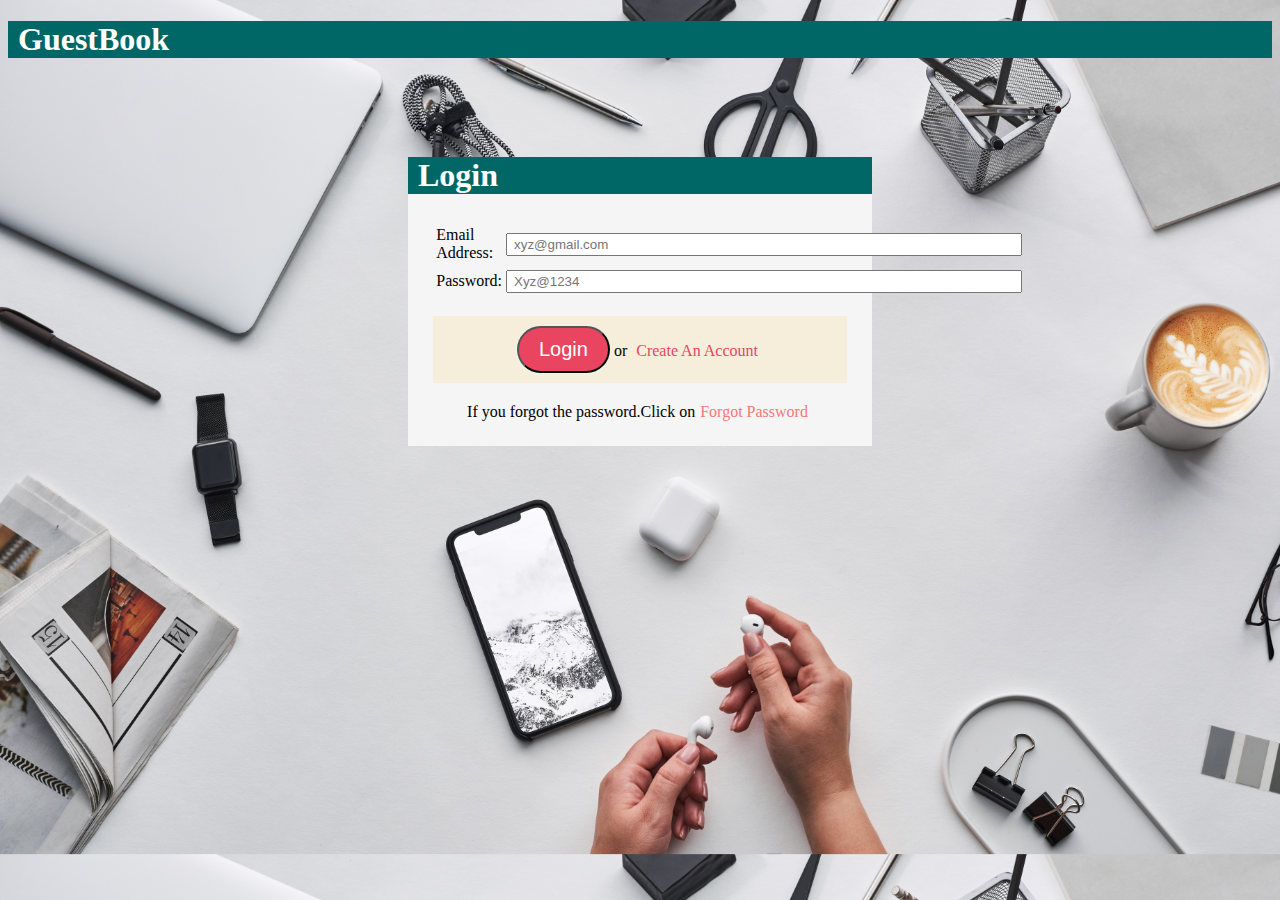
==== index.html @ b685263c "Update index.html" ====
<!DOCTYPE html>
<html lang="en">

<head>
    <meta charset="UTF-8">
    <link rel="stylesheet" href="styles.css">
    <link rel="stylesheet" href="index.js">
    <title>Form</title>
</head>

<body>

    <div class="top-container">
        <h1>GuestBook</h1>
    </div>
    <div class="middle-container">
        <h1>Login</h1>

    </div>
    <div class="bottom-container">
        <form action="Login Succesful">
            <table class="table">
                <tr>
                    <td> <label>Email Address:</label></td>
                    <td><input type="text" id="Email" placeholder="xyz@gmail.com" maxlength="25"><br></td>
                </tr>
                <tr>
                    <td> <label class="pass">Password:</label></td>
                    <td> <input id="password" type="password" placeholder="Xyz@1234"></td>
                </tr>
            </table>

            <div class="button"><button class="btn">Login</button> or <a class="link" href="">Create An
                    Account</a>

            </div>

            <p>If you forgot the password.Click on<a href="">Forgot Password</a></p>

        </form>

    </div>
</body>

</html>
---- styles.css ----
.top-container {
    padding: auto;
    padding-left: 10px;
    margin: auto;
    background-color: #006766;
    color: #FFFFFF;
}

.middle-container {
    margin-top: 100px;
    margin-left: 400px;
    margin-right: 400px;
    border: auto;
    padding: auto;
    padding-left: 10px;
    background-color: #006766;
    color: #FFFFFF;
}

.bottom-container {

    margin-top: 1px;
    padding: 2%;
    border: auto;
    margin-left: 400px;
    margin-right: 400px;
    background-color: whitesmoke;

}

h1 {
    margin-bottom: -1px;
}

.btn {
    -webkit-border-radius: 60;
    -moz-border-radius: 60;
    border-radius: 60px;
    -webkit-box-shadow: 0px 1px 3px #7FBCD2;
    -moz-box-shadow: 0px 1px 3px #A5F1E9;
    box-shadow: 0px 1px 3px #E1FFEE;
    font-family: Arial;
    color: #ffffff;
    font-size: 20px;

    background: #E94560;
    padding: 10px 20px 10px 20px;
    text-decoration: none;
}

.btn:hover {
    background: #006766;
    text-decoration: none;
    text-align: center;
}

.link {
    color: #E94560;
}

.button {
    margin-top: 20px;
    padding: 10px 20px 10px 20px;
    background-color: #F7EDDB;
    text-align: center;
}

#Email {
    margin-top: 10px;
    margin-bottom: 10px;
}

#Password {
    margin-top: auto;
    margin-bottom: auto;
}

a {
    color: #F37878;
    text-decoration: solid;
    margin: 5px;

}

a:hover {
    color: #006766;

}

h5 {
    margin-top: 20px;
    margin-bottom: auto;
    word-spacing: 50px;
}

p {
    margin-top: 20px;
    margin-bottom: auto;
    text-align: center;

}

body {
    background-image: url("we.jpg");
    background-size: cover;
}

table {
    width: auto;
}

input[type=password]{
    padding:2px 6px;
    width: 500px;
}
input{
    padding:2px 6px;
    width: 500px;
}
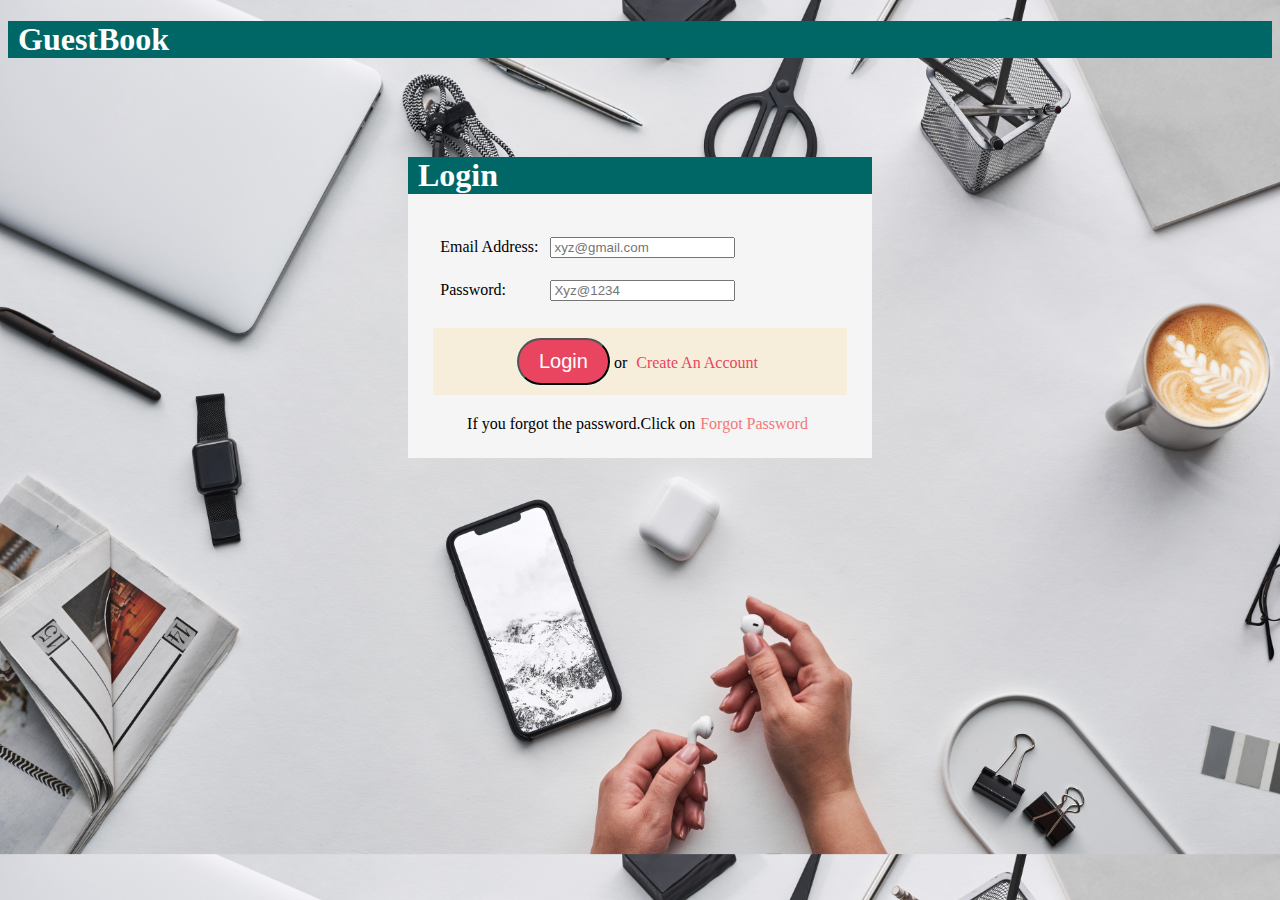
==== commit 5d7804f3: "Update index.html" ====
--- a/index.html
+++ b/index.html
@@ -3,11 +3,25 @@
 
 <head>
     <meta charset="UTF-8">
+    <meta http-equiv="X-UA-Compatible" content="IE=edge">
+    <meta name="viewport" content="width=device-width, initial-scale=1.0">
     <link rel="stylesheet" href="styles.css">
-    <link rel="stylesheet" href="index.js">
+    
     <title>Form</title>
 </head>
-
+ <style> 
+input[type=text] {
+  width: 100%;
+  box-sizing: border-box;
+}
+</style>
+<script>
+    function createForm() 
+    {alert("Create an Account first")
+       
+      document.getElementById("demo").innerHTML = txt;
+    }
+    </script>
 <body>
 
     <div class="top-container">
@@ -18,11 +32,11 @@
 
     </div>
     <div class="bottom-container">
-        <form action="Login Succesful">
+        <form>
             <table class="table">
                 <tr>
                     <td> <label>Email Address:</label></td>
-                    <td><input type="text" id="Email" placeholder="xyz@gmail.com" maxlength="25"><br></td>
+                    <td><input type="text" id="Email" placeholder="xyz@gmail.com"></td>
                 </tr>
                 <tr>
                     <td> <label class="pass">Password:</label></td>
@@ -30,15 +44,14 @@
                 </tr>
             </table>
 
-            <div class="button"><button class="btn">Login</button> or <a class="link" href="">Create An
+            <div class="button"><button class="btn" onclick="createForm()">Login</button> or <a class="link" href="Account.html">Create An
                     Account</a>
 
             </div>
-
-            <p>If you forgot the password.Click on<a href="">Forgot Password</a></p>
-
+            <p>If you forgot the password.Click on<a href="Password.html">Forgot Password</a></p>
+            
         </form>
-
+       
     </div>
 </body>
 
--- a/styles.css
+++ b/styles.css
@@ -105,15 +105,19 @@
     background-size: cover;
 }
 
-table {
-    width: auto;
+
+td,tr{
+    padding:5px;
+}
+input[type=email]{
+    width:100%
+        box-sizing: border-box;
 }
 
 input[type=password]{
-    padding:2px 6px;
-    width: 500px;
+    width:100%
+        box-sizing: border-box;
 }
-input{
-    padding:2px 6px;
-    width: 500px;
-}+.image{
+background-size: cover;
+}
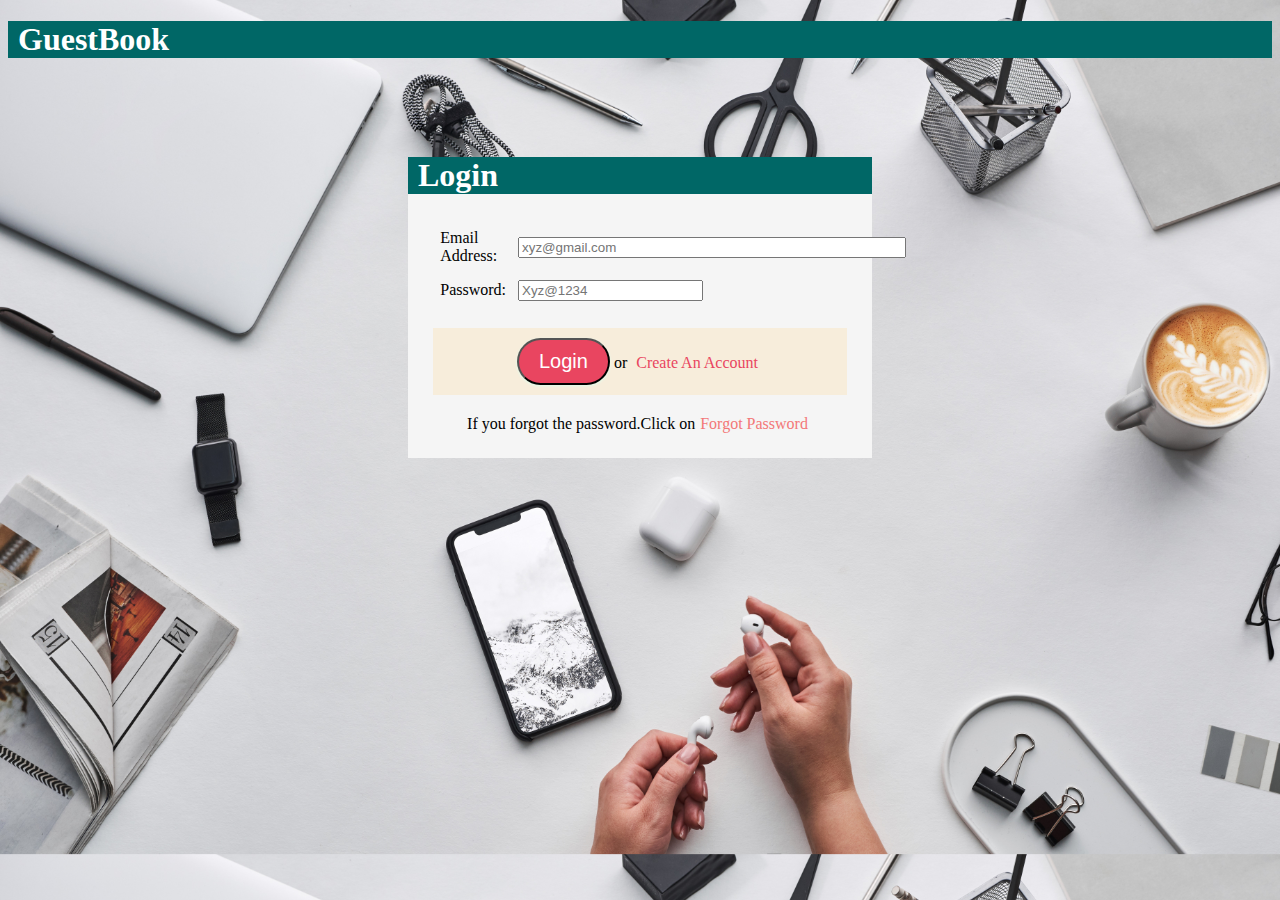
==== commit 265e8386: "Update index.html" ====
--- a/index.html
+++ b/index.html
@@ -9,12 +9,6 @@
     
     <title>Form</title>
 </head>
- <style> 
-input[type=text] {
-  width: 100%;
-  box-sizing: border-box;
-}
-</style>
 <script>
     function createForm() 
     {alert("Create an Account first")
@@ -36,10 +30,10 @@
             <table class="table">
                 <tr>
                     <td> <label>Email Address:</label></td>
-                    <td><input type="text" id="Email" placeholder="xyz@gmail.com"></td>
+                    <td><input type="text" id="Email" class="email_2"placeholder="xyz@gmail.com"></td>
                 </tr>
                 <tr>
-                    <td> <label class="pass">Password:</label></td>
+                    <td> <label class="pass" class="pass_2">Password:</label></td>
                     <td> <input id="password" type="password" placeholder="Xyz@1234"></td>
                 </tr>
             </table>
--- a/styles.css
+++ b/styles.css
@@ -121,3 +121,7 @@
 .image{
 background-size: cover;
 }
+.email_2{
+    width:380px;}
+.pass_2{
+    width:380px;}
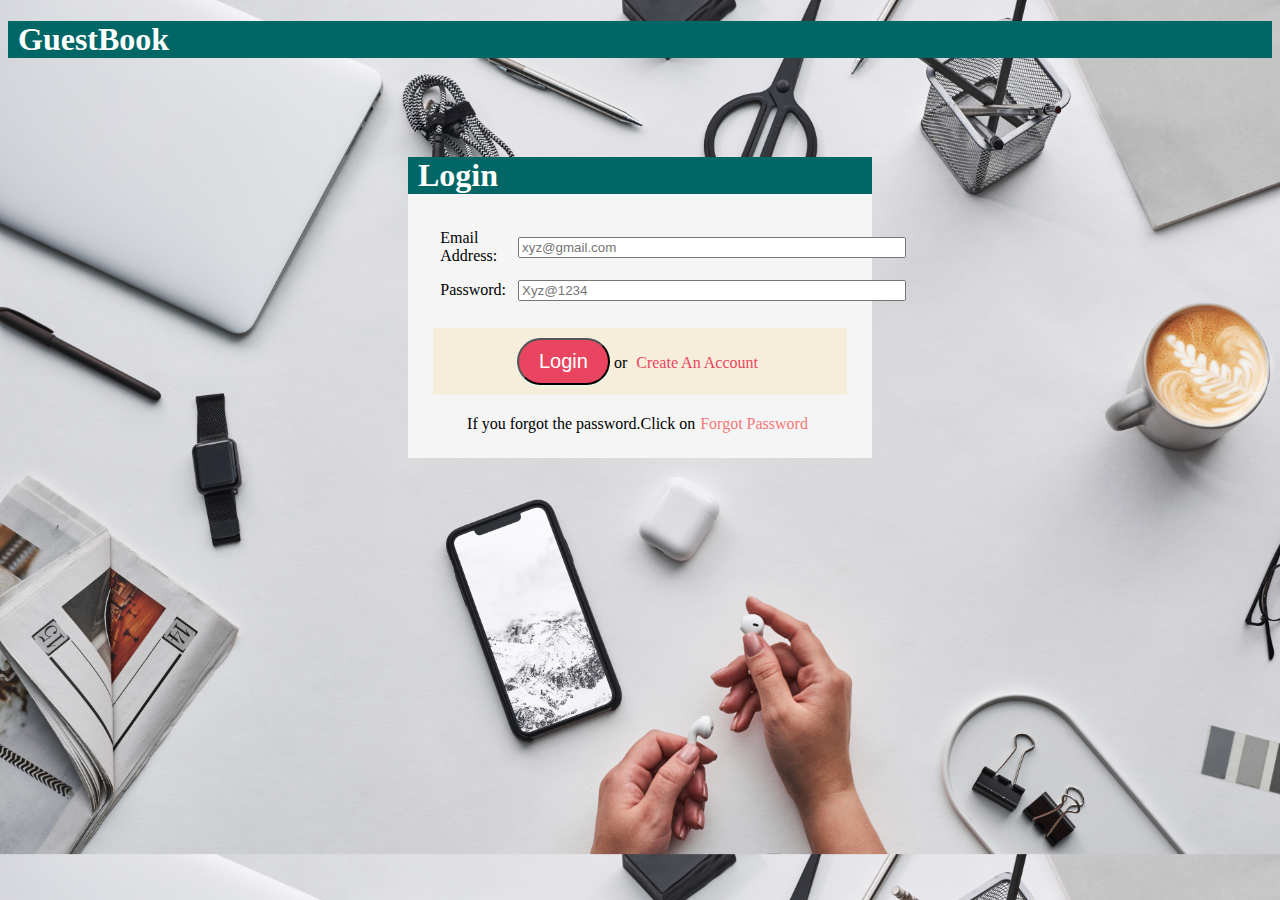
==== commit e5e9f64a: "Update index.html" ====
--- a/index.html
+++ b/index.html
@@ -33,8 +33,8 @@
                     <td><input type="text" id="Email" class="email_2"placeholder="xyz@gmail.com"></td>
                 </tr>
                 <tr>
-                    <td> <label class="pass" class="pass_2">Password:</label></td>
-                    <td> <input id="password" type="password" placeholder="Xyz@1234"></td>
+                    <td> <label class="passw">Password:</label></td>
+                    <td> <input class="pass" id="password" type="password" placeholder="Xyz@1234"></td>
                 </tr>
             </table>
 
--- a/styles.css
+++ b/styles.css
@@ -73,6 +73,7 @@
 #Password {
     margin-top: auto;
     margin-bottom: auto;
+    width:380px
 }
 
 a {
@@ -123,5 +124,5 @@
 }
 .email_2{
     width:380px;}
-.pass_2{
+.pass{
     width:380px;}
